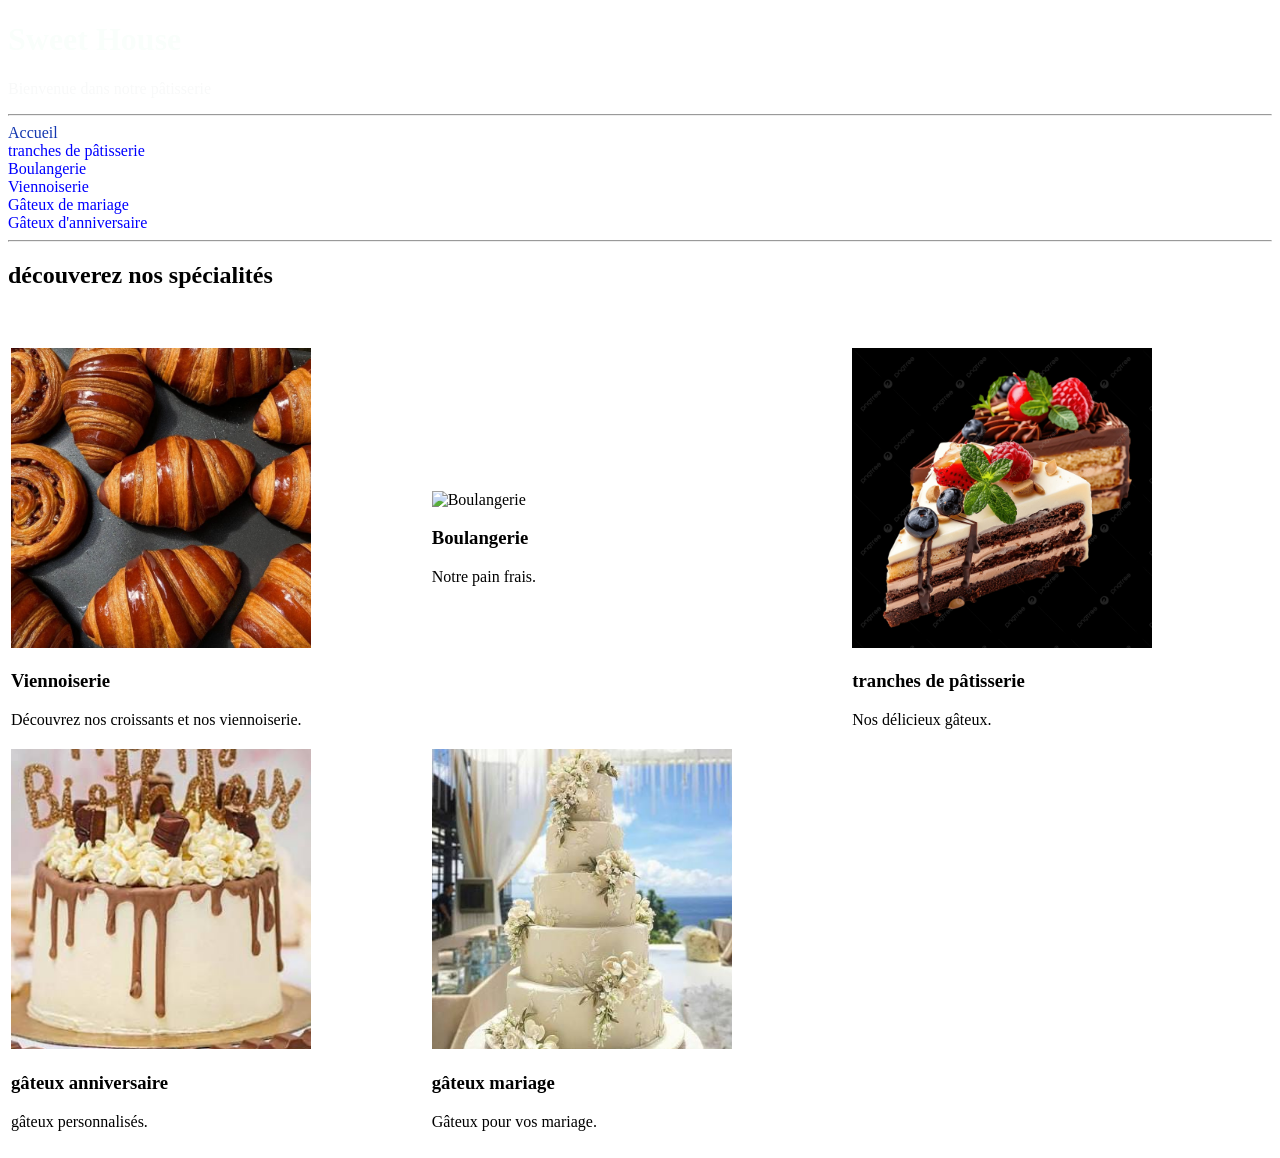
==== index.html @ 0b876da5 "Add files via upload" ====
<!DOCTYPE html>
<html lang="fr">
<head>
    <meta charset="UTF-8">
    <meta name="viewport" content="width=device-width, initial-scale=1.0">
    <title>Sweet House</title>
    <style>
      a:link{color: black;background-color: transparent;text-decoration: none;}
    </style>
</head>
<body>
     <div style="background-image: url(pain.jpeg);">
    <header>
    <h1 style="color: rgb(249, 254, 251);size: 100;">Sweet House</h1>
    <p style="color: rgb(248, 249, 249);">Bienvenue dans notre pâtisserie</p>
    </header>
    <hr>
    <nav>
        <a style="color: rgb(20, 56, 176);" href="indix.html">Accueil</a> <br>
        <a style="color: blue;" href="tranches.html">tranches de pâtisserie</a> <br>
        <a style="color: blue;" href="boulangerie.html">Boulangerie</a> <br>
        <a style="color: blue;" href="viennoiserie.html">Viennoiserie</a><br>
        <a style="color: blue;" href="mariage.html">Gâteux de mariage</a> <br>
        <a style="color: blue;" href="anniversaire.html">Gâteux d'anniversaire</a>
    </nav>

    </div>
    <hr>
    <section>
        <h2>découverez nos spécialités</h2>
        <table width="100%"> 
            <tr>
             <td width="33%"> 
                  <a href="viennoiserie.html">
                  <img src="croissant.jpeg" alt="Viennoiserie" width="300" height="300" style="object-fit:cover ;">
                  </a>
                  <h3>Viennoiserie</h3>
                  <p>Découvrez nos croissants et nos viennoiserie.</p>
             </td>
             <td width="33%">
                  <a href="boulangerie.html">
                  <img src="pain.jpeg" alt="Boulangerie" width="300" height="300" style="object-fit:cover ;">
                  </a>
                  <h3>Boulangerie</h3>
                  <p>Notre pain frais.</p>
             </td>
             <td width="33%">
                  <a href="tranches.html">
                  <img src="gateaux.jpeg"  alt="tranches de pâtisserie" width="300" height="300" style="object-fit:cover ;" >
                  </a>
                   <h3>tranches de pâtisserie</h3>
                  <p>Nos délicieux gâteux.</p>
             </td>
            </tr><br><br>
            <tr>
             <td>
                  <a href="anniversaire.html">
                  <img src="anniversaire.jpeg" alt="Anniversaire" width="300" height="300" style="object-fit:cover ;">
                  </a>
                  <h3>gâteux anniversaire</h3>
                  <p>gâteux personnalisés.</p>
             </td>
             <td>
                  <a href="mariage.html">
                  <img src="mariage.jpeg" alt="Mariage" width="300" height="300" style="object-fit:cover ;">
                  </a>
                  <h3>gâteux mariage</h3>
                  <p>Gâteux pour vos mariage.</p>
             </td>
            </tr>
            

    </table>
    </section>


    
</body>
</html>
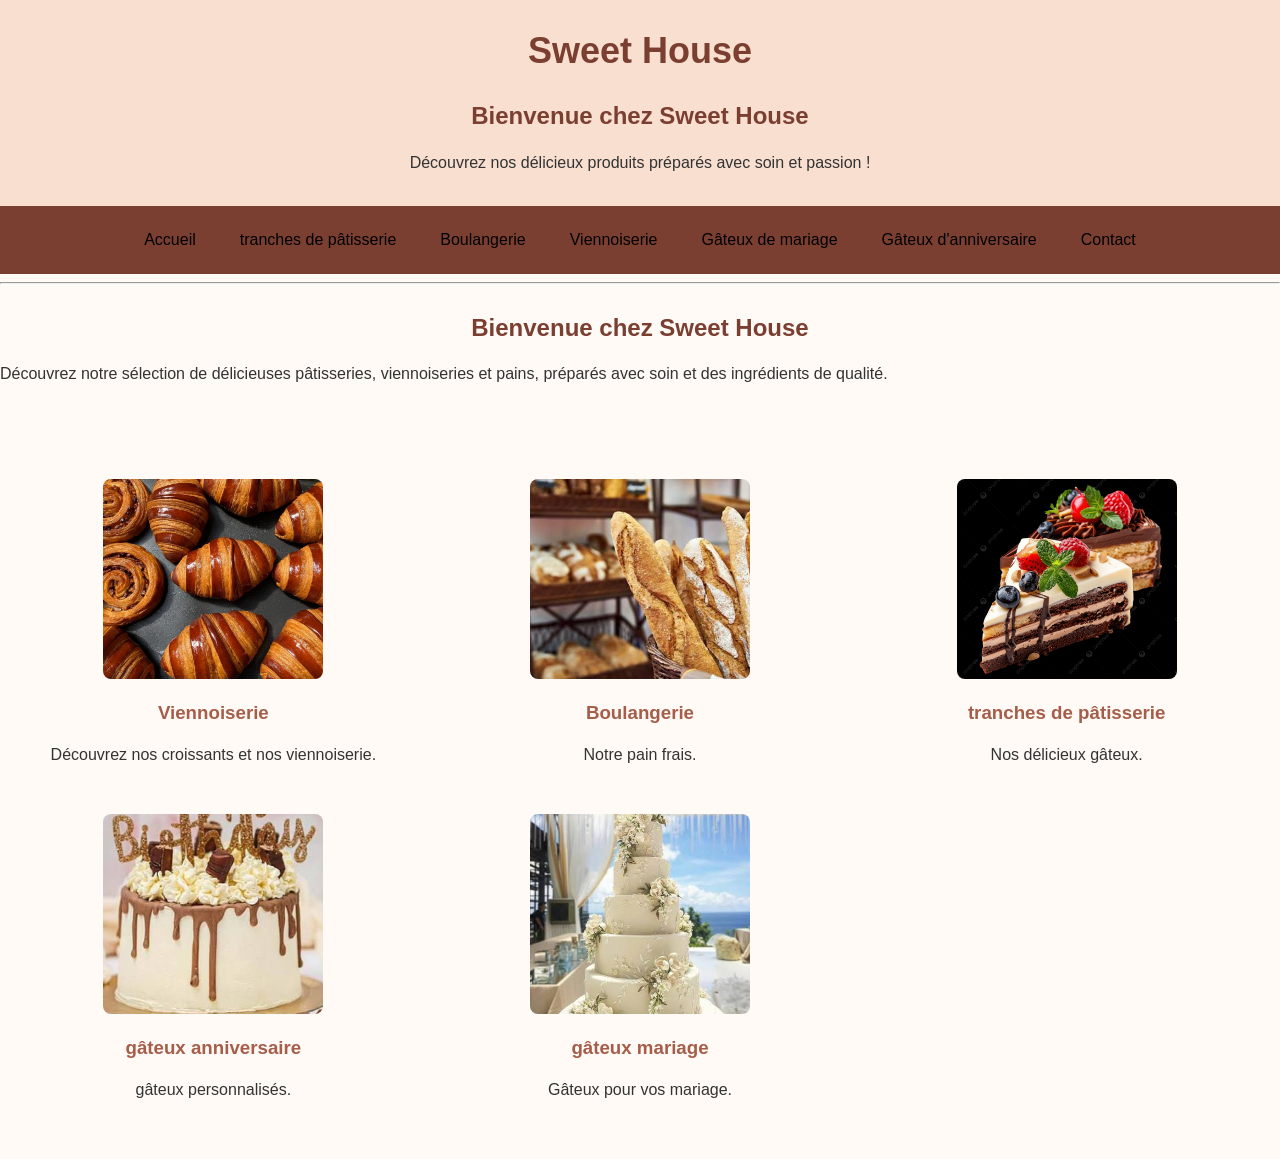
==== commit ca9b72ec: "Add files via upload" ====
--- a/index.html
+++ b/index.html
@@ -7,27 +7,32 @@
     <style>
       a:link{color: black;background-color: transparent;text-decoration: none;}
     </style>
+    <link rel="stylesheet" href="style.css">
 </head>
 <body>
-     <div style="background-image: url(pain.jpeg);">
+    <div>
     <header>
-    <h1 style="color: rgb(249, 254, 251);size: 100;">Sweet House</h1>
-    <p style="color: rgb(248, 249, 249);">Bienvenue dans notre pâtisserie</p>
+        <h1>Sweet House</h1>
+        <h2>Bienvenue chez Sweet House</h2>
+        <p>Découvrez nos délicieux produits préparés avec soin et passion !</p>
     </header>
-    <hr>
+  
     <nav>
-        <a style="color: rgb(20, 56, 176);" href="indix.html">Accueil</a> <br>
-        <a style="color: blue;" href="tranches.html">tranches de pâtisserie</a> <br>
-        <a style="color: blue;" href="boulangerie.html">Boulangerie</a> <br>
-        <a style="color: blue;" href="viennoiserie.html">Viennoiserie</a><br>
-        <a style="color: blue;" href="mariage.html">Gâteux de mariage</a> <br>
-        <a style="color: blue;" href="anniversaire.html">Gâteux d'anniversaire</a>
+        <a  href="index.html">Accueil</a> <br>
+        <a  href="tranches.html">tranches de pâtisserie</a> <br>
+        <a  href="boulangerie.html">Boulangerie</a> <br>
+        <a  href="viennoiserie.html">Viennoiserie</a><br>
+        <a  href="mariage.html">Gâteux de mariage</a> <br>
+        <a  href="anniversaire.html">Gâteux d'anniversaire</a><br>
+        <a  href="contact.html">Contact</a>
+    </nav>
     </nav>
 
     </div>
     <hr>
     <section>
-        <h2>découverez nos spécialités</h2>
+        <h2>Bienvenue chez Sweet House</h2>
+        <p>Découvrez notre sélection de délicieuses pâtisseries, viennoiseries et pains, préparés avec soin et des ingrédients de qualité.</p>
         <table width="100%"> 
             <tr>
              <td width="33%"> 
@@ -49,7 +54,7 @@
                   <img src="gateaux.jpeg"  alt="tranches de pâtisserie" width="300" height="300" style="object-fit:cover ;" >
                   </a>
                    <h3>tranches de pâtisserie</h3>
-                  <p>Nos délicieux gâteux.</p>
+                   <p>Nos délicieux gâteux.</p>
              </td>
             </tr><br><br>
             <tr>
--- a/style.css
+++ b/style.css
@@ -0,0 +1,163 @@
+/* 1. Configuration générale */
+* {
+    box-sizing: border-box;
+}
+
+body {
+    margin: 0;
+    padding: 0;
+    font-family: Arial, sans-serif;
+    font-size: 16px;
+    color: #333333;
+    background-color: #fffaf5;
+}
+
+/* 2. En-tête */
+header {
+    text-align: center;
+    padding: 30px 15px;
+    background-color: #f8dfd0;
+}
+
+header h1 {
+    margin: 0;
+    color: #7b3f32;
+    font-size: 36px;
+}
+
+header p {
+    margin-bottom: 0;
+    line-height: 1.6;
+}
+
+/* 3. Navigation */
+nav {
+    display: flex;
+    justify-content: center;
+    flex-wrap: wrap;
+    gap: 10px;
+    padding: 15px;
+    background-color: #7b3f32;
+}
+
+nav a {
+    color: rgb(229, 199, 167);
+    text-decoration: none;
+    padding: 10px 12px;
+    border-radius: 5px;
+}
+
+nav a:hover {
+    background-color: #a65d49;
+}
+
+/* 4. Titres et paragraphes */
+h2 {
+    color: #7b3f32;
+    text-align: center;
+    margin-top: 30px;
+}
+
+h3 {
+    color: #a65d49;
+}
+
+p {
+    line-height: 1.6;
+}
+
+/* 5. Contenu principal */
+main {
+    width: 90%;
+    max-width: 1200px;
+    margin: 0 auto;
+    padding: 20px 0;
+}
+
+/* 6. Images */
+img {
+    max-width: 100%;
+}
+
+/* 7. Tableaux de produits */
+table {
+    width: 100%;
+    border-collapse: collapse;
+    margin: 25px 0;
+}
+
+td {
+    padding: 15px;
+    text-align: center;
+    vertical-align: top;
+}
+
+td img {
+    width: 220px;
+    height: 200px;
+    object-fit: cover;
+    border-radius: 8px;
+}
+
+/* 8. Boutons */
+button {
+    background-color: #7b3f32;
+    color: white;
+    border: none;
+    padding: 10px 16px;
+    border-radius: 5px;
+    cursor: pointer;
+}
+
+button:hover {
+    background-color: #a65d49;
+}
+
+/* 9. Champs de formulaire */
+input,
+select,
+textarea {
+    max-width: 100%;
+    padding: 10px;
+    border: 1px solid #cccccc;
+    border-radius: 5px;
+    font-family: Arial, sans-serif;
+}
+
+textarea {
+    width: 100%;
+}
+
+/* 10. Pied de page */
+footer {
+    text-align: center;
+    padding: 20px;
+    margin-top: 30px;
+    background-color: #7b3f32;
+    color: white;
+}
+
+/* 11. Affichage sur téléphone */
+@media (max-width: 600px) {
+    header h1 {
+        font-size: 28px;
+    }
+
+    nav {
+        flex-direction: column;
+        align-items: center;
+    }
+
+    main {
+        width: 95%;
+    }
+
+    td {
+        padding: 5px;
+    }
+
+    td img {
+        width: 100%;
+        height: 130px;
+    }
+}
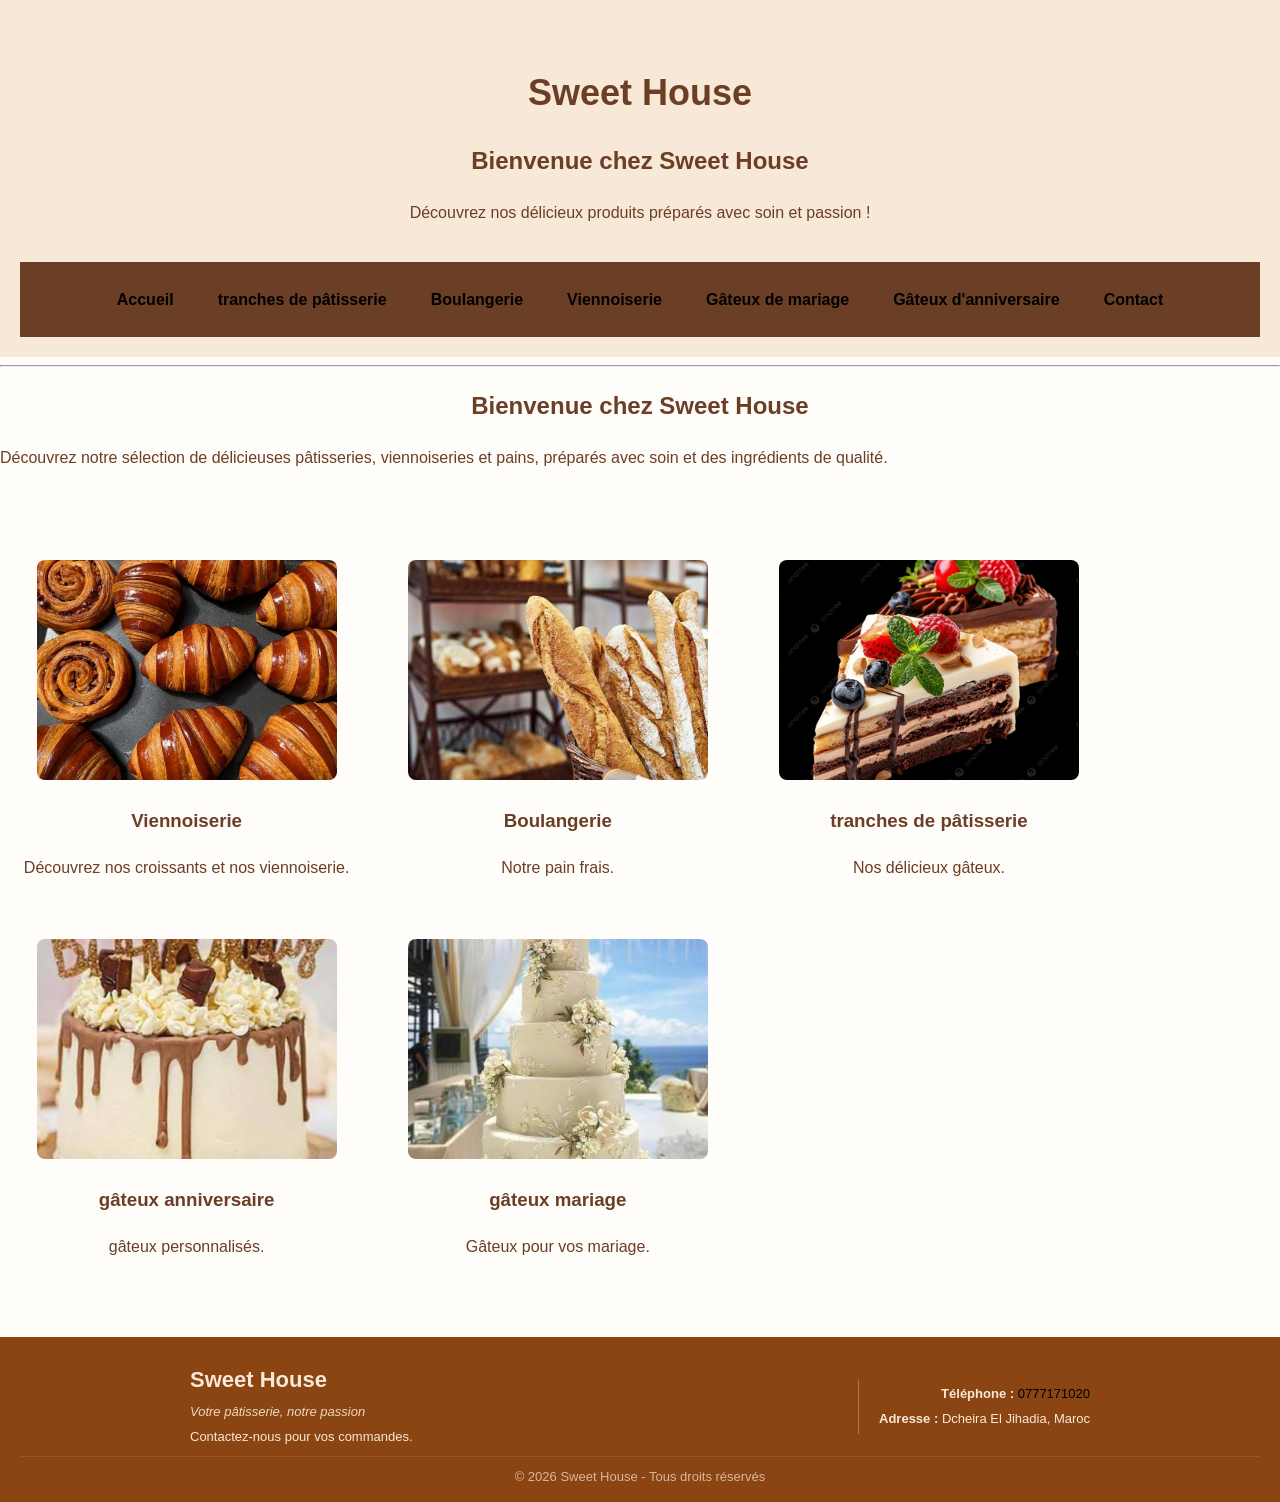
==== commit 3c2d956d: "Add files via upload" ====
--- a/index.html
+++ b/index.html
@@ -9,65 +9,65 @@
     </style>
     <link rel="stylesheet" href="style.css">
 </head>
-<body>
-    <div>
-    <header>
-        <h1>Sweet House</h1>
+<body class="Accueil">
+    <div class="div">
+    <header class="entete">
+        <h1 class="principal">Sweet House</h1>
         <h2>Bienvenue chez Sweet House</h2>
         <p>Découvrez nos délicieux produits préparés avec soin et passion !</p>
     </header>
   
-    <nav>
-        <a  href="index.html">Accueil</a> <br>
-        <a  href="tranches.html">tranches de pâtisserie</a> <br>
-        <a  href="boulangerie.html">Boulangerie</a> <br>
-        <a  href="viennoiserie.html">Viennoiserie</a><br>
-        <a  href="mariage.html">Gâteux de mariage</a> <br>
-        <a  href="anniversaire.html">Gâteux d'anniversaire</a><br>
-        <a  href="contact.html">Contact</a>
+    <nav class="navigation">
+        <a class="lien" href="index.html">Accueil</a> <br>
+        <a class="lien" href="tranches.html">tranches de pâtisserie</a> <br>
+        <a class="lien" href="boulangerie.html">Boulangerie</a> <br>
+        <a class="lien" href="viennoiserie.html">Viennoiserie</a><br>
+        <a class="lien" href="mariage.html">Gâteux de mariage</a> <br>
+        <a class="lien" href="anniversaire.html">Gâteux d'anniversaire</a><br>
+        <a class="lien" href="contact.html">Contact</a>
     </nav>
-    </nav>
+    
 
     </div>
     <hr>
-    <section>
-        <h2>Bienvenue chez Sweet House</h2>
-        <p>Découvrez notre sélection de délicieuses pâtisseries, viennoiseries et pains, préparés avec soin et des ingrédients de qualité.</p>
-        <table width="100%"> 
+    <section class="presontation">
+        <h2 class="principal2">Bienvenue chez Sweet House</h2>
+        <p class="description">Découvrez notre sélection de délicieuses pâtisseries, viennoiseries et pains, préparés avec soin et des ingrédients de qualité.</p>
+        <table class="categorier" > 
             <tr>
-             <td width="33%"> 
+             <td class="carte" > 
                   <a href="viennoiserie.html">
-                  <img src="croissant.jpeg" alt="Viennoiserie" width="300" height="300" style="object-fit:cover ;">
+                  <img class="id1" src="croissant.jpeg" alt="Viennoiserie" width="300" height="300" style="object-fit:cover ;">
                   </a>
                   <h3>Viennoiserie</h3>
                   <p>Découvrez nos croissants et nos viennoiserie.</p>
              </td>
-             <td width="33%">
+             <td class="carte" >
                   <a href="boulangerie.html">
-                  <img src="pain.jpeg" alt="Boulangerie" width="300" height="300" style="object-fit:cover ;">
+                  <img class="id1" src="pain.jpeg" alt="Boulangerie" width="300" height="300" style="object-fit:cover ;">
                   </a>
                   <h3>Boulangerie</h3>
                   <p>Notre pain frais.</p>
              </td>
-             <td width="33%">
+             <td class="carte" >
                   <a href="tranches.html">
-                  <img src="gateaux.jpeg"  alt="tranches de pâtisserie" width="300" height="300" style="object-fit:cover ;" >
+                  <img class="id1" src="gateaux.jpeg"  alt="tranches de pâtisserie" width="300" height="300" style="object-fit:cover ;" >
                   </a>
                    <h3>tranches de pâtisserie</h3>
                    <p>Nos délicieux gâteux.</p>
              </td>
             </tr><br><br>
             <tr>
-             <td>
+             <td class="carte">
                   <a href="anniversaire.html">
-                  <img src="anniversaire.jpeg" alt="Anniversaire" width="300" height="300" style="object-fit:cover ;">
+                  <img class="id1" src="anniversaire.jpeg" alt="Anniversaire" width="300" height="300" style="object-fit:cover ;">
                   </a>
                   <h3>gâteux anniversaire</h3>
                   <p>gâteux personnalisés.</p>
              </td>
-             <td>
+             <td class="carte">
                   <a href="mariage.html">
-                  <img src="mariage.jpeg" alt="Mariage" width="300" height="300" style="object-fit:cover ;">
+                  <img class="id1" src="mariage.jpeg" alt="Mariage" width="300" height="300" style="object-fit:cover ;">
                   </a>
                   <h3>gâteux mariage</h3>
                   <p>Gâteux pour vos mariage.</p>
@@ -77,6 +77,31 @@
 
     </table>
     </section>
+   <footer class="pied-page">
+  <div class="footer-main">
+    
+    <div class="footer-left">
+      <h2 class="titre-footer">Sweet House</h2>
+      <p class="slogan-footer">Votre pâtisserie, notre passion</p>
+      <p>Contactez-nous pour vos commandes.</p>
+    </div>
+
+    <div class="footer-right">
+      <p>
+        <strong>Téléphone :</strong>
+        <a class="lien-footer" href="tel:0777171020">0777171020</a>
+      </p>
+      <p>
+        <strong>Adresse :</strong> Dcheira El Jihadia, Maroc
+      </p>
+    </div>
+
+  </div>
+
+  <p class="copyright">
+    &copy; 2026 Sweet House - Tous droits réservés
+  </p>
+</footer>
 
 
     
--- a/style.css
+++ b/style.css
@@ -1,163 +1,329 @@
-/* 1. Configuration générale */
-* {
+*{
     box-sizing: border-box;
 }
 
 body {
     margin: 0;
     padding: 0;
+    width: 100%;
     font-family: Arial, sans-serif;
     font-size: 16px;
-    color: #333333;
-    background-color: #fffaf5;
-}
-
-/* 2. En-tête */
-header {
-    text-align: center;
-    padding: 30px 15px;
-    background-color: #f8dfd0;
-}
-
-header h1 {
-    margin: 0;
-    color: #7b3f32;
+    color: #6B3E26;
+    background-color: #FFFDF9;
+    line-height: 1.6;
+}
+.div {
+    width: 100%;
+    padding: 20px;
+    background-color: #F8E8D8;
+}
+
+.entete {
+    text-align: center;
+    padding: 20px;
+}
+
+.principal{
+    color: #6B3E26;
     font-size: 36px;
-}
-
-header p {
-    margin-bottom: 0;
+    margin-bottom: 10px;
+}
+.principal2{
+      color: #C98258;
+}
+
+.description {
     line-height: 1.6;
 }
 
-/* 3. Navigation */
-nav {
+.navigation {
     display: flex;
     justify-content: center;
     flex-wrap: wrap;
+    padding: 15px;
+    background-color: #6B3E26;
     gap: 10px;
+    
+}
+
+nav,.lien {
+    display: flex;
+    color: #FFFDF9;
+    text-decoration: none;
+    padding: 10px 12px;    
+    font-weight: bold;
+    
+}
+
+.lien:hover{
+    background-color: #C98258;
+    color: #FFFDF9;
+    border-radius: 5px
+
+}
+.contenu {
+    width: 100%;
+    max-width: 1200px;
+    margin: 25px auto;
     padding: 15px;
-    background-color: #7b3f32;
-}
-
-nav a {
-    color: rgb(229, 199, 167);
-    text-decoration: none;
-    padding: 10px 12px;
-    border-radius: 5px;
-}
-
-nav a:hover {
-    background-color: #a65d49;
-}
-
-/* 4. Titres et paragraphes */
-h2 {
-    color: #7b3f32;
-    text-align: center;
-    margin-top: 30px;
-}
-
-h3 {
-    color: #a65d49;
-}
-
-p {
-    line-height: 1.6;
-}
-
-/* 5. Contenu principal */
-main {
-    width: 90%;
+}
+
+.presentation {
+    text-align: center;
+    margin-bottom: 25px;
+}
+
+.principal2 {
+    color: #6B3E26;
+    text-align: center;
+}
+.categories, .produit{
+    width: 100%;
+    border-collapse: separate;
+    border-spacing: 12px;
+    table-layout: fixed;
+}
+.categories,.produit {
+    width: 100%;
+    text-align: center;
+    vertical-align: top;
+}
+.carte-produit{
+    background-color: #F8E8D8;
+    padding: 15px;
+    border-radius: 20px;
+}
+.id1, .id{
+    width: 100%;
+    max-width: 300px;
+    height: 220px;
+    object-fit: cover;
+    border-radius: 8px;
+}
+.id:hover{
+    transform: scale(1.02);
+}
+.id1:hover{
+    transform: scale(1.02);
+}
+.carte{
+    width: 33%;
+    justify-content: center;
+    gap: 30px;
+    flex-wrap: wrap;
     max-width: 1200px;
     margin: 0 auto;
-    padding: 20px 0;
-}
-
-/* 6. Images */
-img {
-    max-width: 100%;
-}
-
-/* 7. Tableaux de produits */
-table {
-    width: 100%;
-    border-collapse: collapse;
-    margin: 25px 0;
-}
-
-td {
-    padding: 15px;
-    text-align: center;
-    vertical-align: top;
-}
-
-td img {
-    width: 220px;
-    height: 200px;
-    object-fit: cover;
-    border-radius: 8px;
-}
-
-/* 8. Boutons */
-button {
-    background-color: #7b3f32;
-    color: white;
+    padding: 20px;
+    text-align: center;
+}
+
+.carte a{
+    color: #6B3E26;
+    text-decoration: none;
+    font-weight: bold;
+}
+.carte-produit{
+    color: #6B3E26;
+    font-size: 18px;
+}
+.carte-produit p {
+    color: #C98258;
+    font-weight: bold;
+    font-size: 18px;
+}
+      
+.quantite {
+    width: 80px;
+    padding: 8px;
+    border: 1px solid #C98258;
+    border-radius: 5px;
+    font-size: 16px;
+}
+.bouton{
+    background-color: #6B3E26;
+    color: #FFFDF9;
+    padding: 10px 18px;
     border: none;
-    padding: 10px 16px;
-    border-radius: 5px;
+    border-radius: 6px;
     cursor: pointer;
-}
-
-button:hover {
-    background-color: #a65d49;
-}
-
-/* 9. Champs de formulaire */
-input,
-select,
-textarea {
-    max-width: 100%;
+    font-size: 16px;
+    font-weight: bold;
+}
+.bouton:hover{
+    background-color: #C98258;
+}
+.formulaire {
+    max-width: 750px;
+    margin: 0 auto;
+    padding: 25px;
+    background-color: #F8E8D8;
+    border-radius: 10px;
+}
+
+.groupe-formulaire {
+    margin-bottom: 25px;
+}
+
+.formulaire {
+    max-width: 750px;
+    margin: 0 auto;
+    padding: 25px;
+    background-color: #F8E8D8;
+    border-radius: 10px;
+}
+
+.groupe-formulaire {
+    margin-bottom: 25px;
+}
+.groupe-formulaire label {
+    display: block;
+    margin-bottom: 5px;
+    font-weight: bold;
+}
+.champ-formulaire {
+    width: 100%;
     padding: 10px;
-    border: 1px solid #cccccc;
+    border: 1px solid #C98258;
     border-radius: 5px;
     font-family: Arial, sans-serif;
-}
-
-textarea {
-    width: 100%;
-}
-
-/* 10. Pied de page */
-footer {
+    font-size: 16px;
+    background-color: #FFFDF9;
+    color: #6B3E26;
+}
+
+textarea.champ-formulaire {
+    resize: vertical;
+}
+
+.champ-formulaire:focus {
+    outline: 2px solid #C98258;
+}
+.pied-page {
     text-align: center;
     padding: 20px;
     margin-top: 30px;
-    background-color: #7b3f32;
-    color: white;
-}
-
-/* 11. Affichage sur téléphone */
-@media (max-width: 600px) {
-    header h1 {
+    background-color: #6B3E26;
+    color: #FFFDF9
+}
+@media screen and (max-width: 700px) {
+
+    .principal {
         font-size: 28px;
     }
 
-    nav {
+    .navigation {
         flex-direction: column;
         align-items: center;
     }
 
-    main {
-        width: 95%;
-    }
-
-    td {
-        padding: 5px;
-    }
-
-    td img {
+    .lien {
+        display: block;
+        margin: 5px 0;
+    }
+    .contenu{
+          width: 95%;
+    }
+
+    .categories,
+    .produits,
+    .categories tbody,
+    .produits tbody,
+    .categories tr,
+    .produits tr,
+    .categories td,
+    .produits td {
+        display: block;
         width: 100%;
-        height: 130px;
-    }
+    }
+
+    .carte,
+    .carte-produit {
+        margin-bottom: 15px;
+    }
+
+    .id1,
+    .id {
+        height: auto;
+        max-height: 300px;
+    }
+
+    .formulaire {
+        padding: 15px;
+    }
+}
+.pied-page {
+  width: 100%;
+  background-color: #8B4513; 
+  color: #F8E8D8;
+  padding: 25px 20px 10px; 
+  margin-top: 40px;
+}
+
+.footer-main {
+  display: flex;
+  justify-content: space-between;
+  align-items: center;
+  max-width: 900px;
+  margin: 0 auto;
+  gap: 20px;
+}
+
+.footer-left {
+  text-align: left;
+}
+
+.footer-right {
+  text-align: right;
+  border-left: 1px solid rgba(248, 232, 216, 0.3);
+  padding-left: 20px;
+}
+
+.titre-footer {
+  color: #F8E8D8;
+  font-size: 22px;
+  margin: 0 0 5px 0;
+}
+
+.slogan-footer {
+  color: #F8E8D8;
+  font-style: italic;
+  font-size: 13px;
+  margin: 0 0 8px 0;
+  opacity: 0.9;
+}
+
+.pied-page p {
+  margin: 4px 0;
+  font-size: 13px;
+}
+
+.lien-footer {
+  color: #FFFDF9;
+  text-decoration: none;
+}
+
+.lien-footer:hover {
+  color: #C98258;
+  text-decoration: underline;
+}
+
+.copyright {
+  border-top: 1px solid rgba(201, 130, 88, 0.4);
+  padding-top: 10px;
+  margin-top: 15px;
+  font-size: 11px;
+  text-align: center;
+  opacity: 0.7;
+}
+
+@media screen and (max-width: 600px) {
+  .footer-main {
+    flex-direction: column;
+    text-align: center;
+  }
+  .footer-left, .footer-right {
+    text-align: center;
+    border-left: none;
+    padding-left: 0;
+  }
 }
